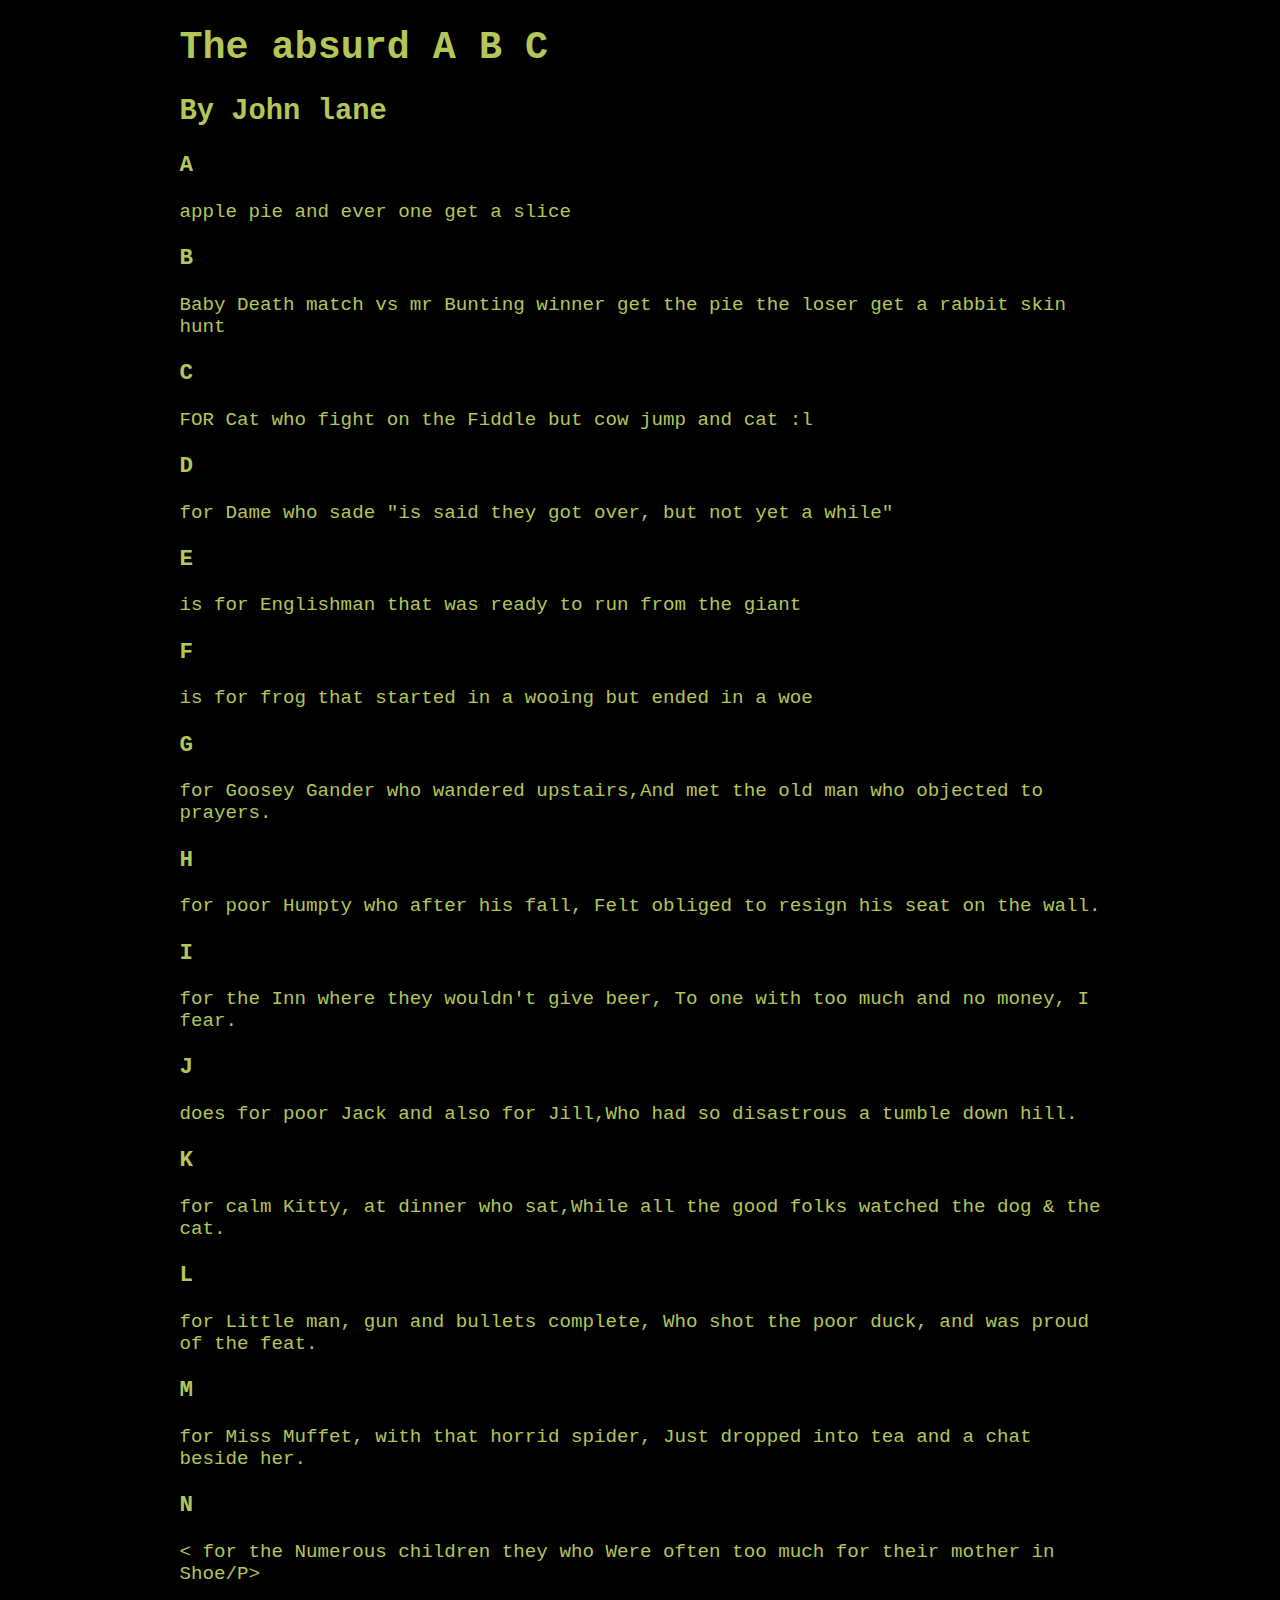
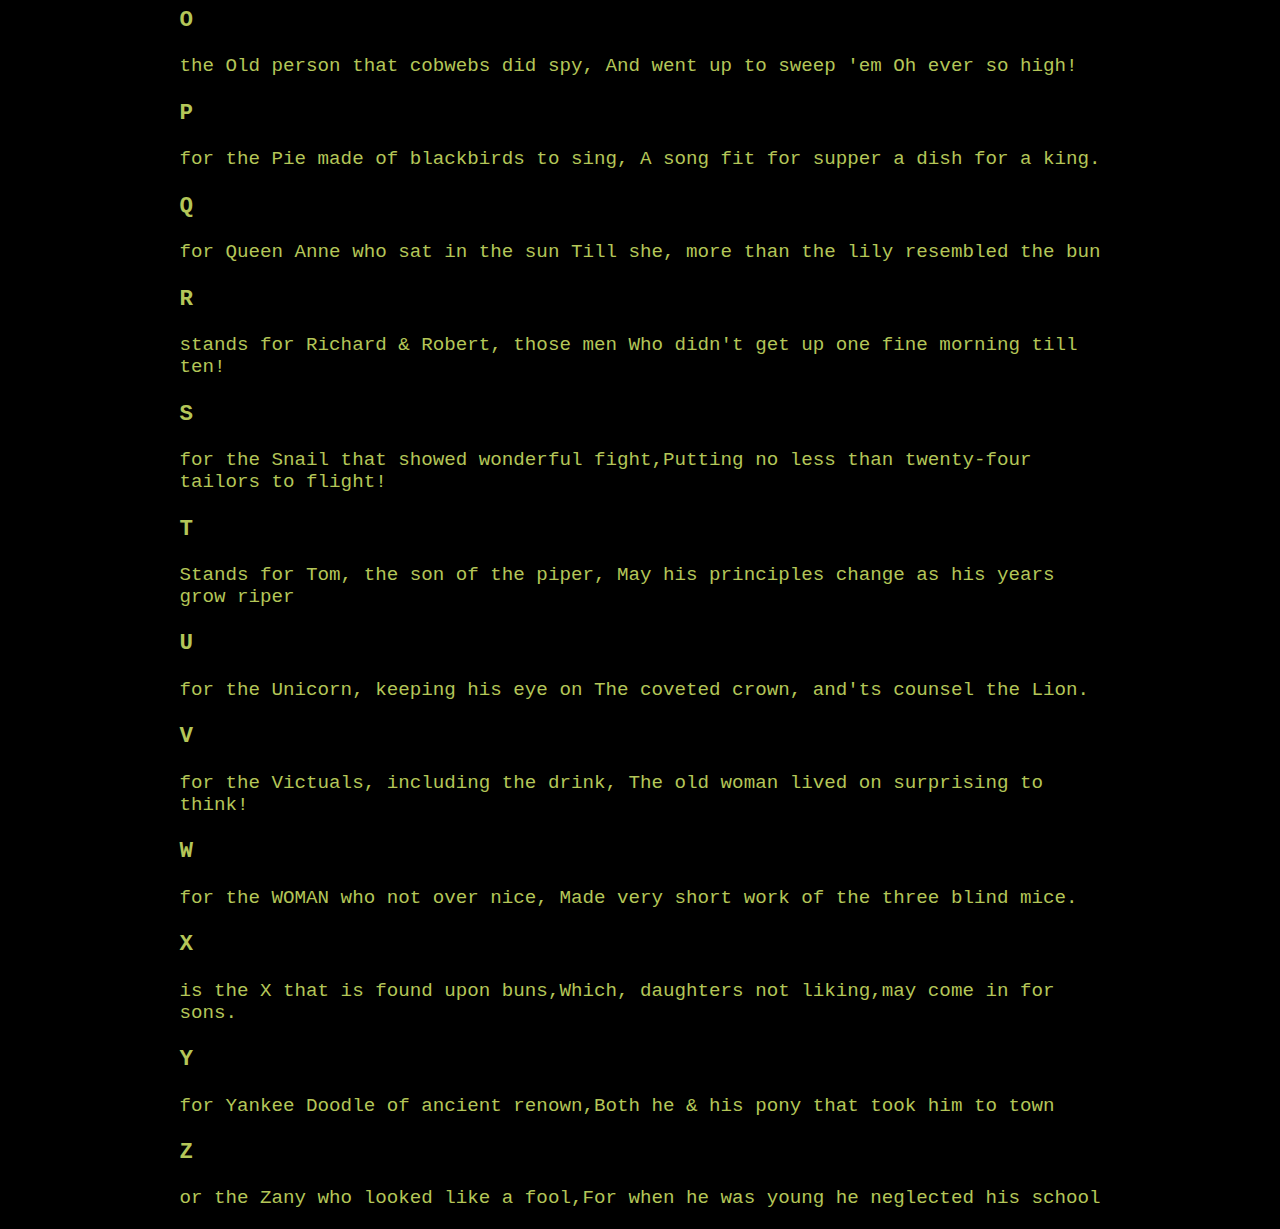
==== index.html @ e81ed257 "fix index" ====
<!DOCTYPE html>
<html lang="en">
<head>
    <meta charset="UTF-8">
    <meta name="viewport" content="width=device-width, initial-scale=1.0">
    <title>Book</title>
    <link rel="stylesheet" href="style.css">
</head>
<body>
    <main>
        <h1> The  absurd A B C</h1>
        <h2> By John lane </h2>
        
        <h3> A</h3>
        <p> apple pie and ever one get a slice </p>
        <h3>B</h3>
        <p>Baby Death match vs mr Bunting winner get the pie the loser get a rabbit skin hunt </p3>
        <h3>C</h3>
        <p>FOR Cat who fight on the Fiddle but cow jump and cat :l </p>
        <h3>D</h3>
        <p> for Dame who sade "is said they got over,
        but not yet a while"</p>
        <h3>E</h3>
        <P> is for Englishman that was ready to run from the giant</p>
        <h3> F</h3>
        <p> is for frog that started in a wooing but ended in a woe </p>
        <h3>G</h3>
        <P>for Goosey Gander who wandered upstairs,And met the old man  who objected to prayers.</P>
        <h3>H</h3>
        <P>for poor Humpty who after his fall, Felt obliged to resign his seat on the wall.</P>
        <h3>I</h3>
        <p>for the Inn where they wouldn't give beer, To one with too much and no money, I fear.</p>
        <h3>J</h3>
        <P>does for poor Jack and also for Jill,Who had so disastrous a tumble down hill.</P>
        <h3>K</h3>
        <P>for calm Kitty, at dinner who sat,While all the good folks watched the dog & the cat.</P>
        <h3>L</h3>
        <P>for Little man, gun and bullets complete, Who shot the poor duck, and was proud of the feat.</P>
        <h3>M</h3>
        <P>for Miss Muffet, with that horrid spider, Just dropped into tea and a chat beside her.</P>
        <h3>N</h3>
        <P>< for the Numerous children they who Were often too much for their mother in Shoe/P>
        <h3>O</h3>
        <P>the Old person that cobwebs did spy, And went up to sweep 'em Oh ever so high!</P>
        <h3>P</h3>
        <P> for the Pie made of blackbirds to sing, A song fit for supper a dish for a king.</P>
        <h3>Q</h3>
        <P>for Queen Anne who sat in the sun Till she, more than the lily resembled the bun</P>
        <h3>R</h3>
        <P> stands for Richard & Robert, those men Who didn't get up one fine morning till ten!</P>
        <h3>S</h3>
        <P>for the Snail that showed wonderful fight,Putting no less than twenty-four tailors to flight!</P>
        <h3>T</h3>
        <P> Stands for Tom, the son of the piper, May his principles change as his years grow riper</P>
        <h3>U</h3>
        <p> for the Unicorn, keeping his eye on The coveted crown, and'ts counsel the Lion.</p>
        <h3>V</h3>
        <p>for the Victuals, including the drink, The old woman lived on surprising to think!
            </p>
        <h3>W</h3>
        <p>for the WOMAN who not over nice, Made very short work of the three blind mice.</p>
        <h3>X</h3>
        <p>is the X
            that is found upon buns,Which, daughters not liking,may come in for sons.</p>
        <h3>Y</h3>
        <p>for Yankee Doodle of ancient renown,Both he & his pony that took him to town</p>
        <h3>Z</h3>
        <p>or the Zany who
            looked like a fool,For when he was young he neglected his school</p>

    </main>
    
</body>
</html
---- style.css ----
body {
    font-family: 'Courier New', Courier, monospace;
    font-size:1.2rem; 
    color: rgb(180, 198, 88);
background-color: rgb(0, 0, 0);
}


main, footer {
    max-width : 80ch;
    margin-inline: auto;
}
    
footer {
    margin-top: 5rem;
}
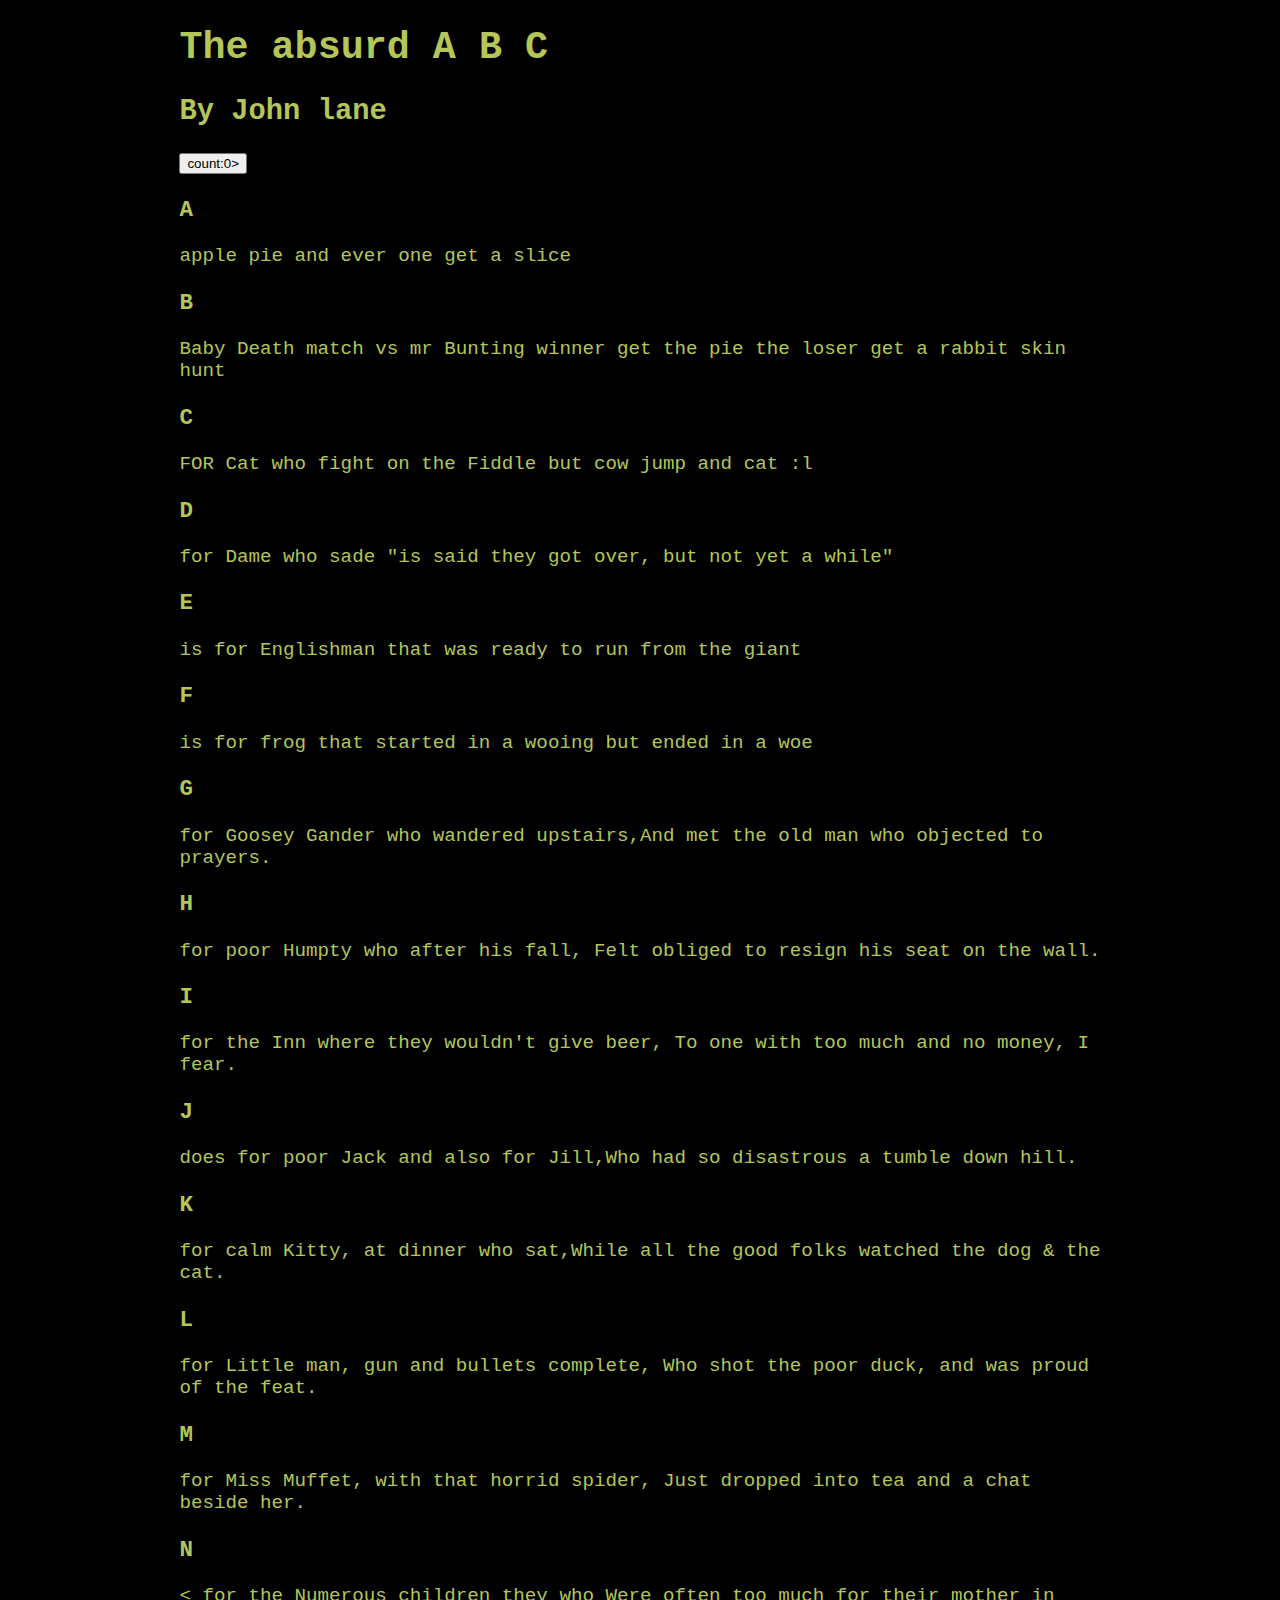
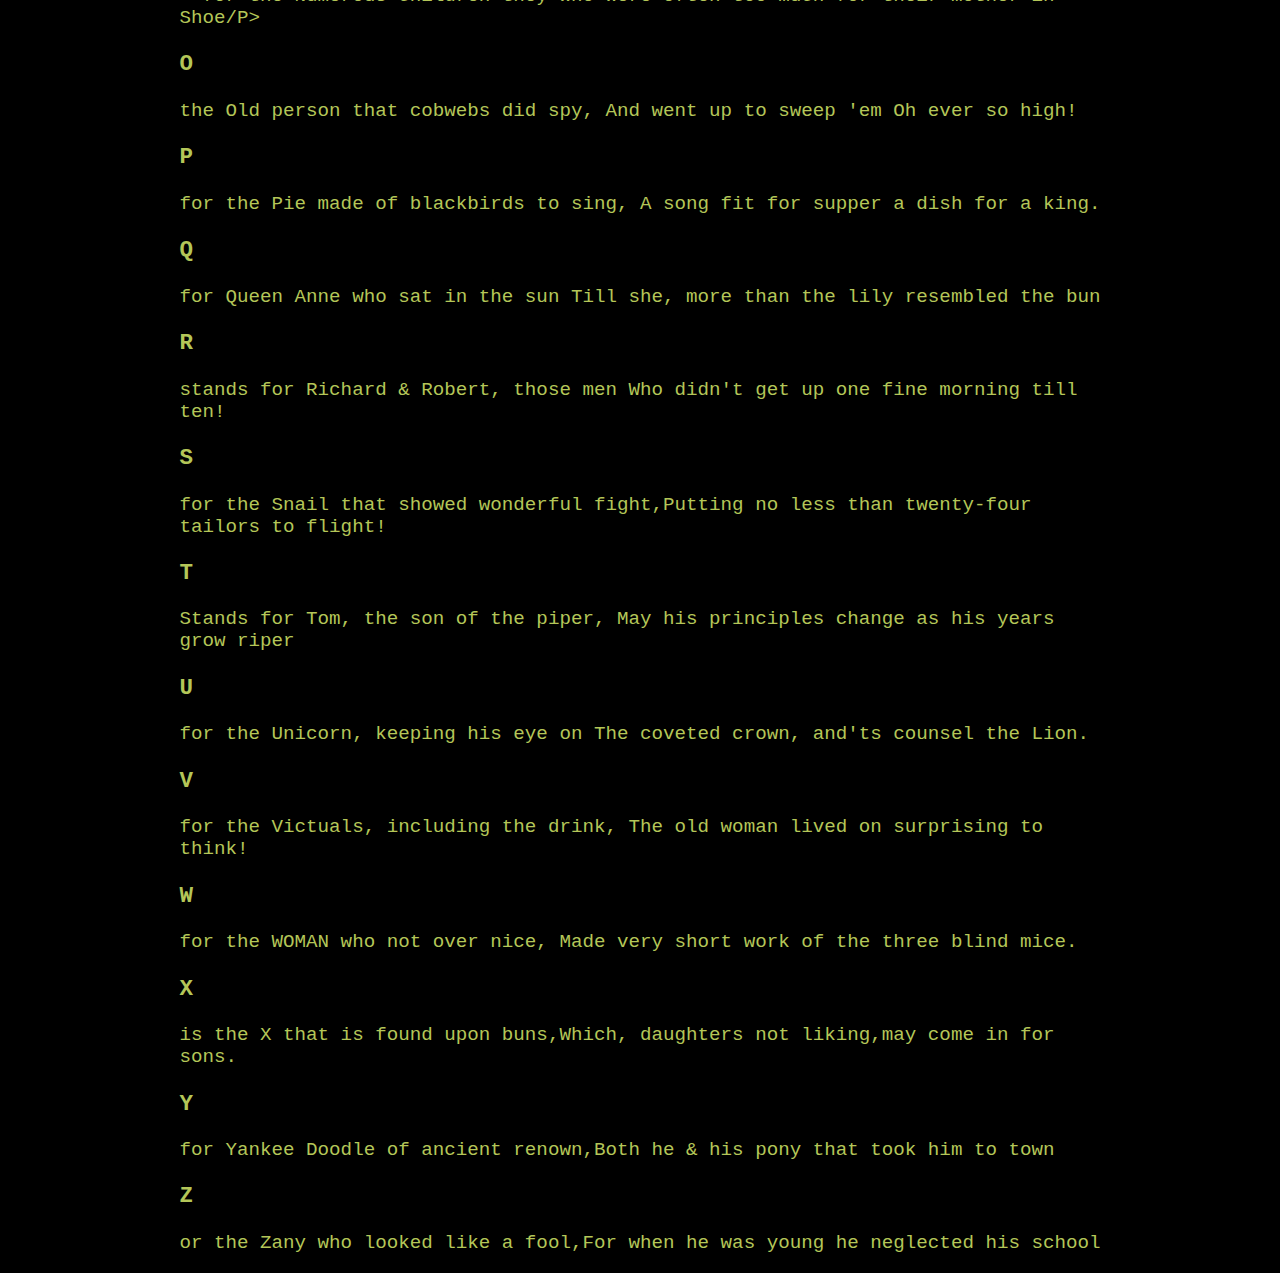
==== commit b0a16133: "add a button" ====
--- a/index.html
+++ b/index.html
@@ -10,7 +10,17 @@
     <main>
         <h1> The  absurd A B C</h1>
         <h2> By John lane </h2>
+        <button id = "click">count:0></button>
+        <script>
+            const button = document.querySelector('#click');
+            let count = 0;
+            button.addEventListener('click', () => {
+                button.classList.add('snurra');
+           count++;
+         button.textContent = `count: ${count}`; 
+         });  
         
+        </script> 
         <h3> A</h3>
         <p> apple pie and ever one get a slice </p>
         <h3>B</h3>
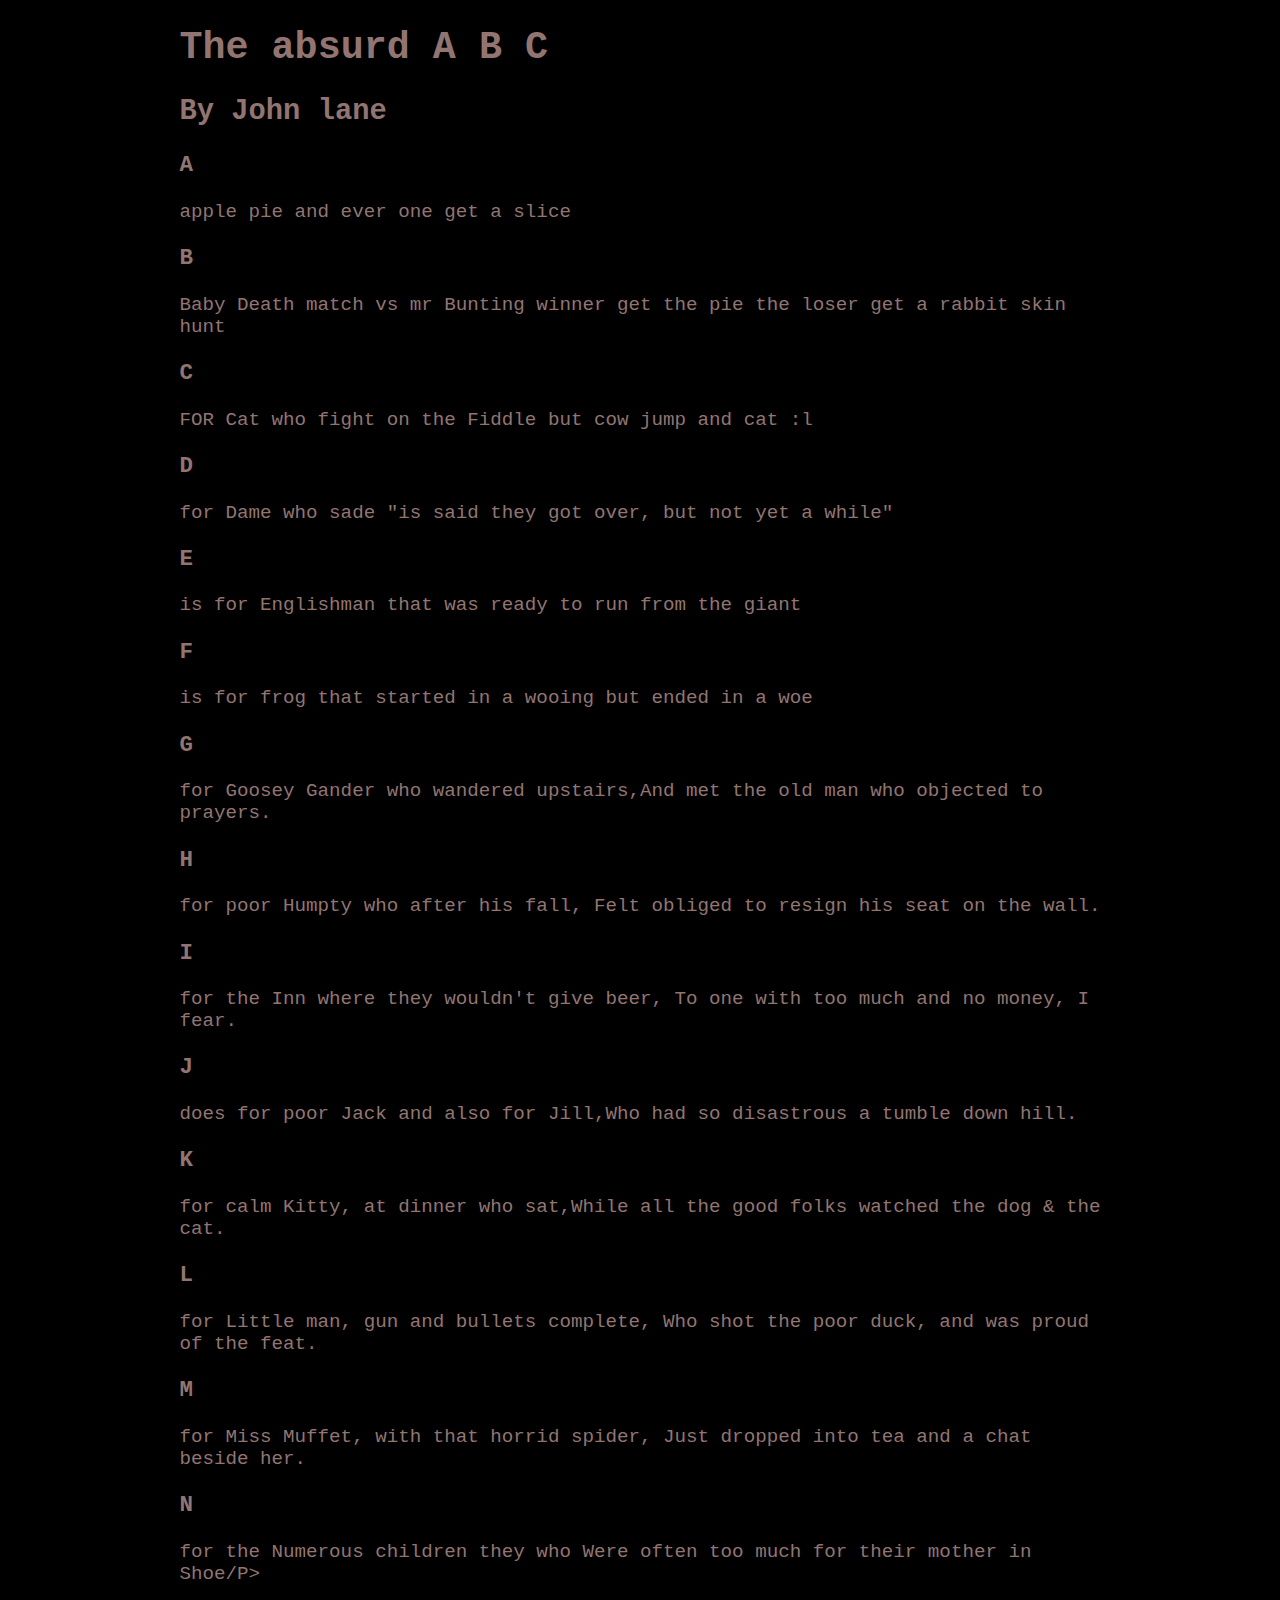
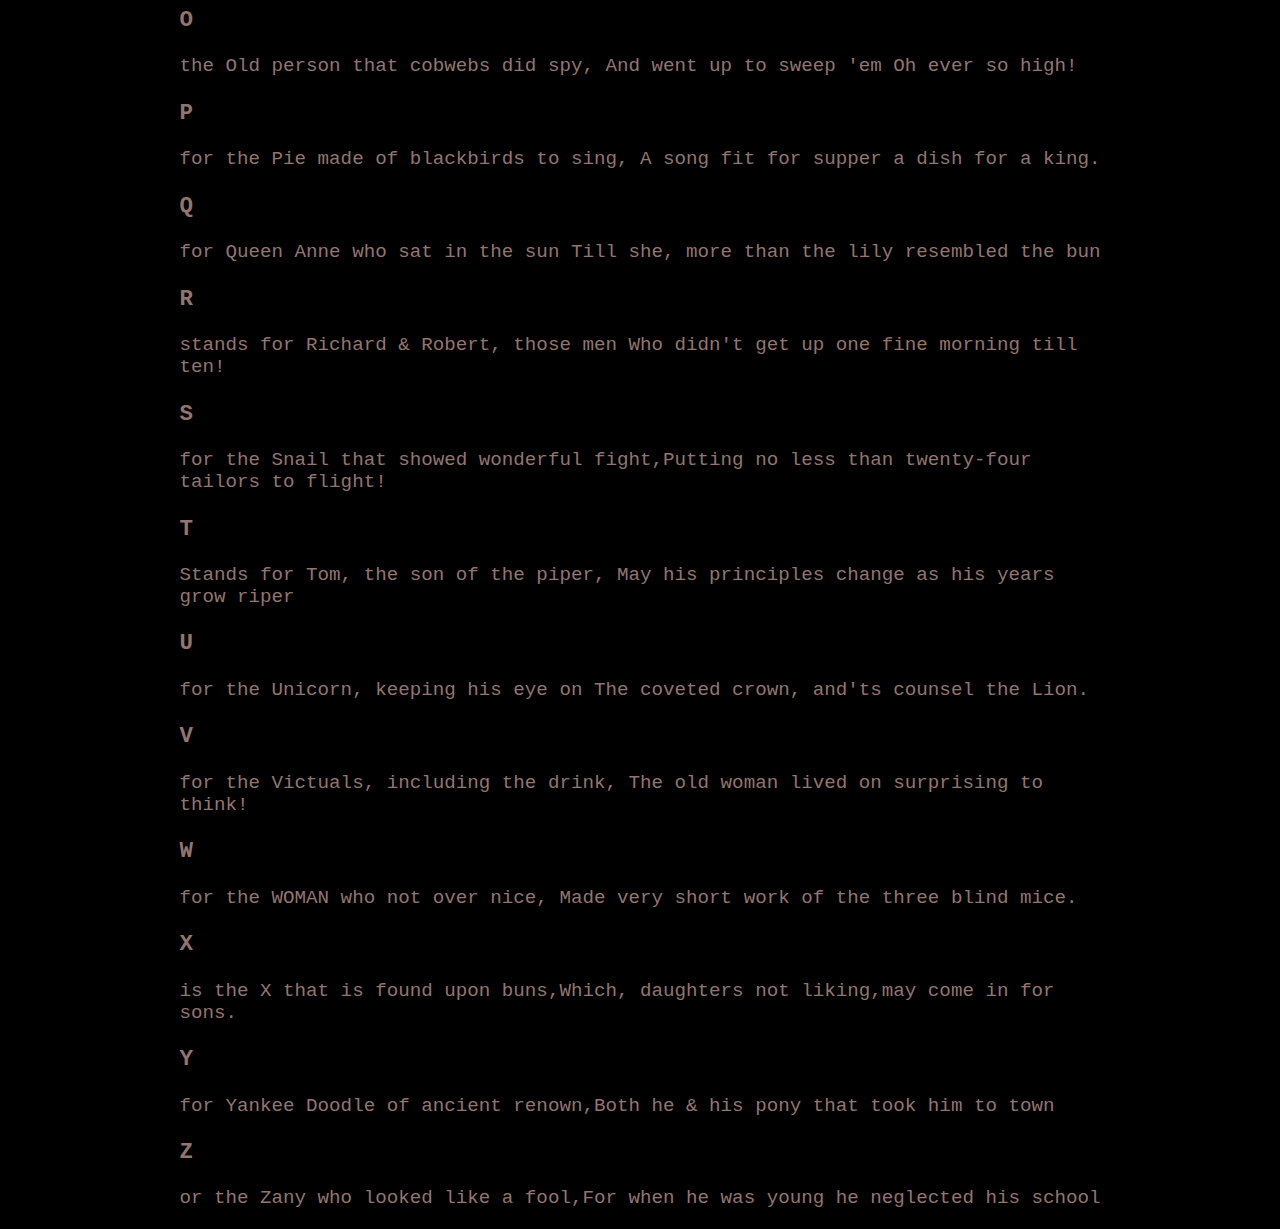
==== commit e3e4c447: "did some fixes" ====
--- a/index.html
+++ b/index.html
@@ -7,24 +7,14 @@
     <link rel="stylesheet" href="style.css">
 </head>
 <body>
-    <main>
+    <main class="container">
+
         <h1> The  absurd A B C</h1>
-        <h2> By John lane </h2>
-        <button id = "click">count:0></button>
-        <script>
-            const button = document.querySelector('#click');
-            let count = 0;
-            button.addEventListener('click', () => {
-                button.classList.add('snurra');
-           count++;
-         button.textContent = `count: ${count}`; 
-         });  
-        
-        </script> 
+        <h2> By John lane </h2> 
         <h3> A</h3>
         <p> apple pie and ever one get a slice </p>
         <h3>B</h3>
-        <p>Baby Death match vs mr Bunting winner get the pie the loser get a rabbit skin hunt </p3>
+        <p>Baby Death match vs mr Bunting winner get the pie the loser get a rabbit skin hunt </p>
         <h3>C</h3>
         <p>FOR Cat who fight on the Fiddle but cow jump and cat :l </p>
         <h3>D</h3>
@@ -49,7 +39,7 @@
         <h3>M</h3>
         <P>for Miss Muffet, with that horrid spider, Just dropped into tea and a chat beside her.</P>
         <h3>N</h3>
-        <P>< for the Numerous children they who Were often too much for their mother in Shoe/P>
+        <P> for the Numerous children they who Were often too much for their mother in Shoe/P>
         <h3>O</h3>
         <P>the Old person that cobwebs did spy, And went up to sweep 'em Oh ever so high!</P>
         <h3>P</h3>
@@ -81,4 +71,4 @@
     </main>
     
 </body>
-</html+</html>--- a/style.css
+++ b/style.css
@@ -1,10 +1,9 @@
-body {
+body { 
     font-family: 'Courier New', Courier, monospace;
     font-size:1.2rem; 
-    color: rgb(180, 198, 88);
+    color: #927571;
 background-color: rgb(0, 0, 0);
 }
-
 
 main, footer {
     max-width : 80ch;
@@ -14,3 +13,4 @@
 footer {
     margin-top: 5rem;
 }
+
